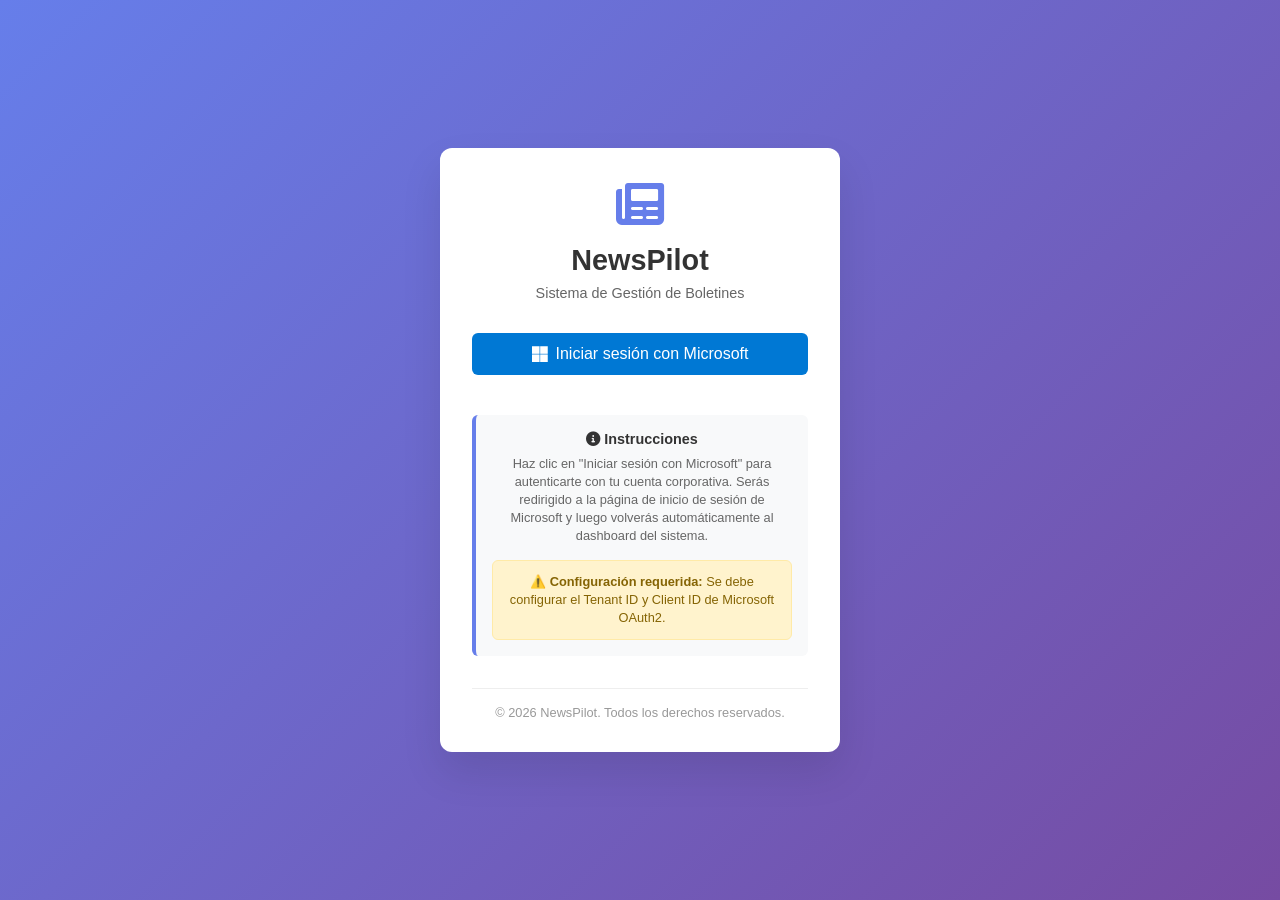
==== views/login/index.html @ dfab11f6 "* fead: Authentication is added" ====
<!DOCTYPE html>
<html lang="es">
<head>
    <meta charset="UTF-8">
    <meta name="viewport" content="width=device-width, initial-scale=1.0">
    <title>Login - NewsPilot</title>
    <style>
        * {
            margin: 0;
            padding: 0;
            box-sizing: border-box;
        }

        body {
            font-family: -apple-system, BlinkMacSystemFont, 'Segoe UI', Roboto, Oxygen, Ubuntu, Cantarell, sans-serif;
            background: linear-gradient(135deg, #667eea 0%, #764ba2 100%);
            min-height: 100vh;
            display: flex;
            align-items: center;
            justify-content: center;
        }

        .login-container {
            background: white;
            padding: 2rem;
            border-radius: 12px;
            box-shadow: 0 20px 40px rgba(0, 0, 0, 0.1);
            width: 100%;
            max-width: 400px;
            text-align: center;
        }

        .logo {
            margin-bottom: 2rem;
        }

        .logo i {
            font-size: 3rem;
            color: #667eea;
            margin-bottom: 1rem;
        }

        .logo h1 {
            color: #333;
            font-size: 1.8rem;
            font-weight: 600;
        }

        .logo p {
            color: #666;
            font-size: 0.9rem;
            margin-top: 0.5rem;
        }

        .login-form {
            margin-top: 2rem;
        }

        .microsoft-login-btn {
            display: inline-flex;
            align-items: center;
            justify-content: center;
            background: #0078d4;
            color: white;
            padding: 12px 24px;
            border: none;
            border-radius: 6px;
            font-size: 16px;
            font-weight: 500;
            cursor: pointer;
            text-decoration: none;
            transition: all 0.3s ease;
            width: 100%;
            margin-bottom: 1rem;
        }

        .microsoft-login-btn:hover {
            background: #106ebe;
            transform: translateY(-2px);
            box-shadow: 0 4px 12px rgba(0, 120, 212, 0.3);
        }

        .microsoft-login-btn i {
            margin-right: 8px;
            font-size: 18px;
        }

        .instructions {
            background: #f8f9fa;
            padding: 1rem;
            border-radius: 6px;
            margin-top: 1.5rem;
            border-left: 4px solid #667eea;
        }

        .instructions h3 {
            color: #333;
            font-size: 0.9rem;
            margin-bottom: 0.5rem;
        }

        .instructions p {
            color: #666;
            font-size: 0.8rem;
            line-height: 1.4;
        }

        .footer {
            margin-top: 2rem;
            padding-top: 1rem;
            border-top: 1px solid #eee;
        }

        .footer p {
            color: #999;
            font-size: 0.8rem;
        }

        .loading {
            display: none;
            margin-top: 1rem;
        }

        .loading.show {
            display: block;
        }

        .spinner {
            border: 2px solid #f3f3f3;
            border-top: 2px solid #667eea;
            border-radius: 50%;
            width: 20px;
            height: 20px;
            animation: spin 1s linear infinite;
            margin: 0 auto;
        }

        @keyframes spin {
            0% { transform: rotate(0deg); }
            100% { transform: rotate(360deg); }
        }

        .error-message {
            display: none;
            background: #fee;
            color: #c33;
            padding: 0.75rem;
            border-radius: 6px;
            margin-top: 1rem;
            border-left: 4px solid #c33;
            font-size: 0.9rem;
        }

        .error-message.show {
            display: block;
        }
    </style>
    <link rel="stylesheet" href="https://cdnjs.cloudflare.com/ajax/libs/font-awesome/6.0.0/css/all.min.css">
</head>
<body>
    <div class="login-container">
        <div class="logo">
            <i class="fas fa-newspaper"></i>
            <h1>NewsPilot</h1>
            <p>Sistema de Gestión de Boletines</p>
        </div>

        <div class="login-form">
            <a href="#" id="microsoft-login-btn" class="microsoft-login-btn">
                <i class="fab fa-microsoft"></i>
                Iniciar sesión con Microsoft
            </a>

            <div class="loading" id="loading">
                <div class="spinner"></div>
                <p style="margin-top: 0.5rem; color: #666; font-size: 0.9rem;">Redirigiendo...</p>
            </div>

            <div class="error-message" id="error-message">
                Error al iniciar sesión. Por favor, inténtalo de nuevo.
            </div>
        </div>

        <div class="instructions">
            <h3><i class="fas fa-info-circle"></i> Instrucciones</h3>
            <p>
                Haz clic en "Iniciar sesión con Microsoft" para autenticarte con tu cuenta corporativa. 
                Serás redirigido a la página de inicio de sesión de Microsoft y luego volverás automáticamente 
                al dashboard del sistema.
            </p>
            <div id="config-warning" style="margin-top: 1rem; padding: 0.75rem; background: #fff3cd; border: 1px solid #ffeaa7; border-radius: 6px; display: none;">
                <p style="color: #856404; font-size: 0.8rem; margin: 0;">
                    <strong>⚠️ Configuración requerida:</strong> Se debe configurar el Tenant ID y Client ID de Microsoft OAuth2.
                </p>
            </div>
        </div>

        <div class="footer">
            <p>&copy; 2026 NewsPilot. Todos los derechos reservados.</p>
        </div>
    </div>

    <script>
        // Obtener configuración del servidor
        let authConfig = null;
        
        // Cargar configuración al iniciar
        fetch('/api/auth/config')
            .then(response => response.json())
            .then(config => {
                authConfig = config;
                
                // Mostrar advertencia si no está configurado
                if (!config.fully_configured) {
                    document.getElementById('config-warning').style.display = 'block';
                    document.getElementById('microsoft-login-btn').style.opacity = '0.5';
                    document.getElementById('microsoft-login-btn').style.cursor = 'not-allowed';
                }
            })
            .catch(error => {
                console.error('Error cargando configuración:', error);
                // Usar valores por defecto para demostración
                authConfig = {
                    tenant_id: 'TU_TENANT_ID',
                    client_id: 'TU_CLIENT_ID',
                    redirect_uri: window.location.origin + '/auth/callback',
                    scope: 'openid profile email'
                };
                document.getElementById('config-warning').style.display = 'block';
            });
        
        document.getElementById('microsoft-login-btn').addEventListener('click', function(e) {
            e.preventDefault();
            
            if (!authConfig || !authConfig.fully_configured) {
                // Mostrar mensaje de configuración requerida
                const errorMessage = document.getElementById('error-message');
                errorMessage.textContent = 'La autenticación no está configurada. Contacta al administrador del sistema.';
                errorMessage.classList.add('show');
                return;
            }
            
            const loading = document.getElementById('loading');
            const errorMessage = document.getElementById('error-message');
            
            // Ocultar mensajes anteriores
            loading.classList.add('show');
            errorMessage.classList.remove('show');
            
            // Construir URL de autorización de Microsoft
            const authUrl = `https://login.microsoftonline.com/${authConfig.tenant_id}/oauth2/v2.0/authorize?` +
                `client_id=${authConfig.client_id}&` +
                `response_type=code&` +
                `redirect_uri=${encodeURIComponent(authConfig.redirect_uri)}&` +
                `scope=${encodeURIComponent(authConfig.scope)}&` +
                `response_mode=query`;
            
            // Redirigir a Microsoft para autenticación
            window.location.href = authUrl;
        });

        // Verificar si hay un error en la URL
        const urlParams = new URLSearchParams(window.location.search);
        const error = urlParams.get('error');
        if (error) {
            const errorMessage = document.getElementById('error-message');
            
            // Decodificar el error para mejor legibilidad
            const decodedError = decodeURIComponent(error);
            errorMessage.textContent = 'Error de autenticación: ' + decodedError;
            errorMessage.classList.add('show');
            
            // Limpiar la URL para que el error no persista al recargar
            const cleanUrl = window.location.pathname;
            window.history.replaceState({}, document.title, cleanUrl);
            
            // Opcional: Ocultar el error después de 5 segundos
            setTimeout(() => {
                errorMessage.classList.remove('show');
            }, 5000);
        }
    </script>
</body>
</html>
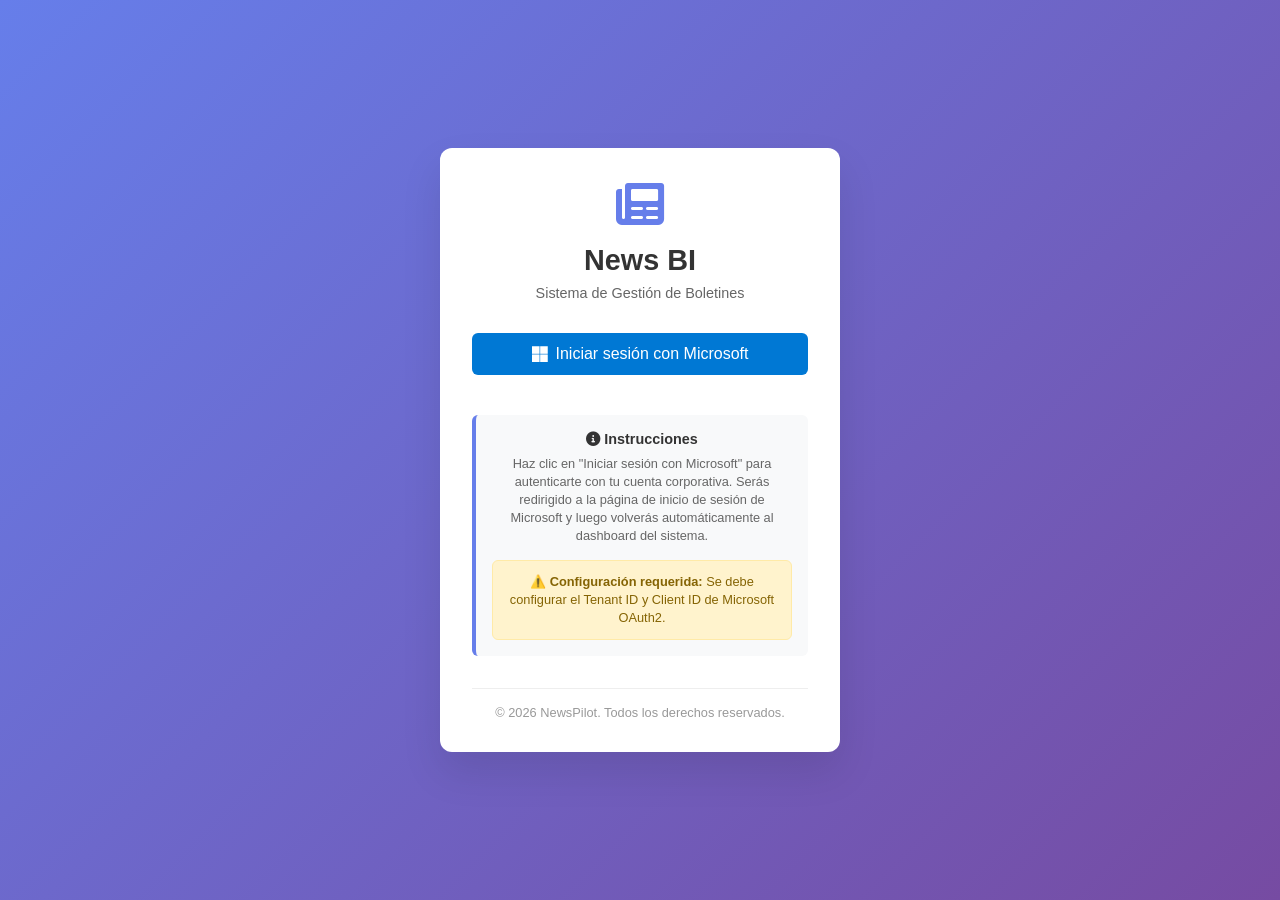
==== commit 7677b420: "style: application name change" ====
--- a/views/login/index.html
+++ b/views/login/index.html
@@ -161,7 +161,7 @@
     <div class="login-container">
         <div class="logo">
             <i class="fas fa-newspaper"></i>
-            <h1>NewsPilot</h1>
+            <h1>News BI</h1>
             <p>Sistema de Gestión de Boletines</p>
         </div>
 
@@ -201,6 +201,11 @@
     </div>
 
     <script>
+        // Limpiar cookies de sesión al cargar la página de login
+        document.addEventListener('DOMContentLoaded', function() {
+            document.cookie = 'session_token=; expires=Thu, 01 Jan 1970 00:00:00 UTC; path=/;';
+        });
+        
         // Obtener configuración del servidor
         let authConfig = null;
         
@@ -253,7 +258,8 @@
                 `response_type=code&` +
                 `redirect_uri=${encodeURIComponent(authConfig.redirect_uri)}&` +
                 `scope=${encodeURIComponent(authConfig.scope)}&` +
-                `response_mode=query`;
+                `response_mode=query&` +
+                `prompt=login`;  // Forzar re-autenticación
             
             // Redirigir a Microsoft para autenticación
             window.location.href = authUrl;
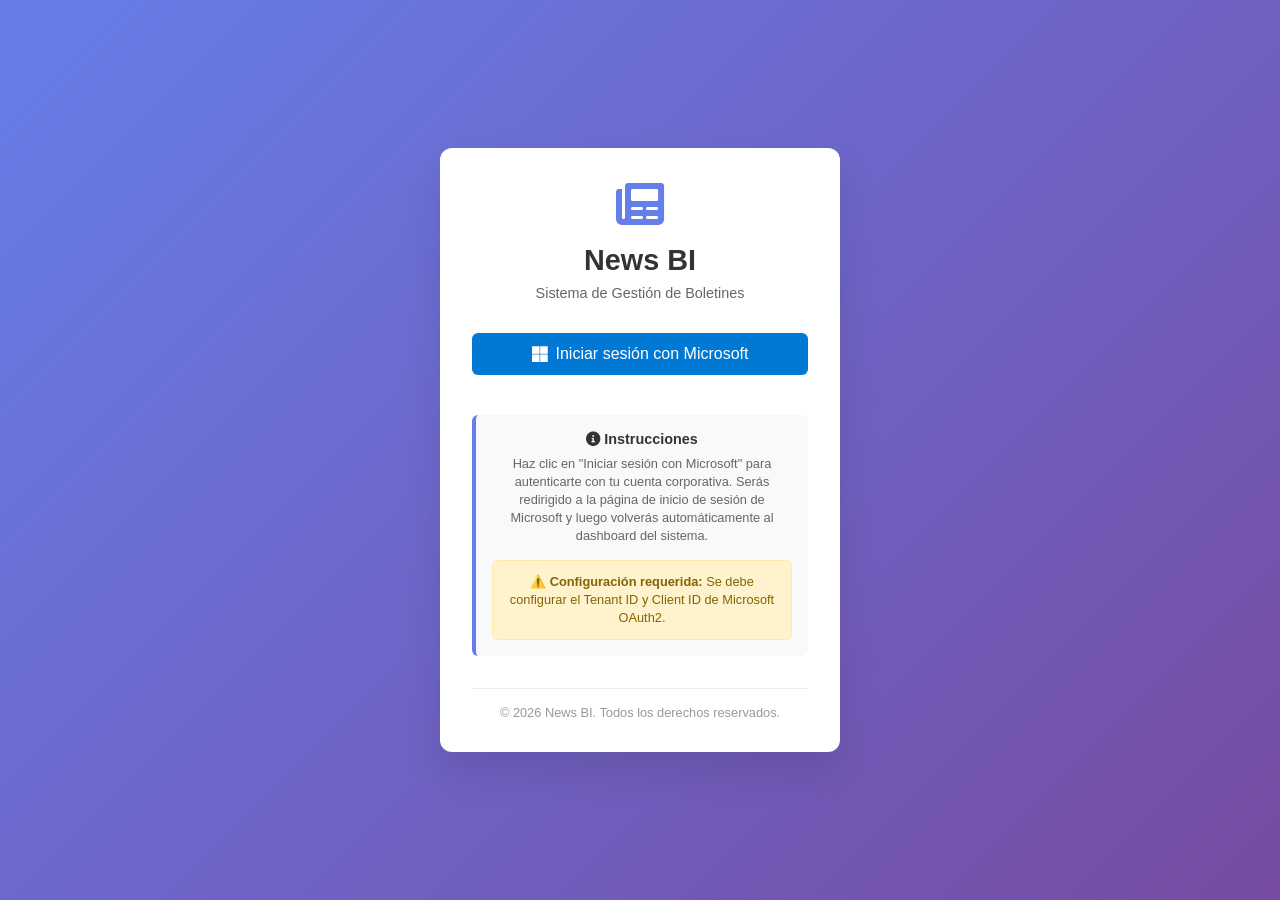
==== commit 13020fab: "* fix: minor bug fixes" ====
--- a/views/login/index.html
+++ b/views/login/index.html
@@ -196,11 +196,18 @@
         </div>
 
         <div class="footer">
-            <p>&copy; 2026 NewsPilot. Todos los derechos reservados.</p>
+            <p>&copy; <span class="currentYear">2024</span> News BI. Todos los derechos reservados.</p>
         </div>
     </div>
 
     <script>
+        // Script para mostrar el año actual
+        const currentYearElements = document.getElementsByClassName('currentYear');
+        const currentYear = new Date().getFullYear();
+        for (let i = 0; i < currentYearElements.length; i++) {
+            currentYearElements[i].textContent = currentYear;
+        }
+
         // Limpiar cookies de sesión al cargar la página de login
         document.addEventListener('DOMContentLoaded', function() {
             document.cookie = 'session_token=; expires=Thu, 01 Jan 1970 00:00:00 UTC; path=/;';
